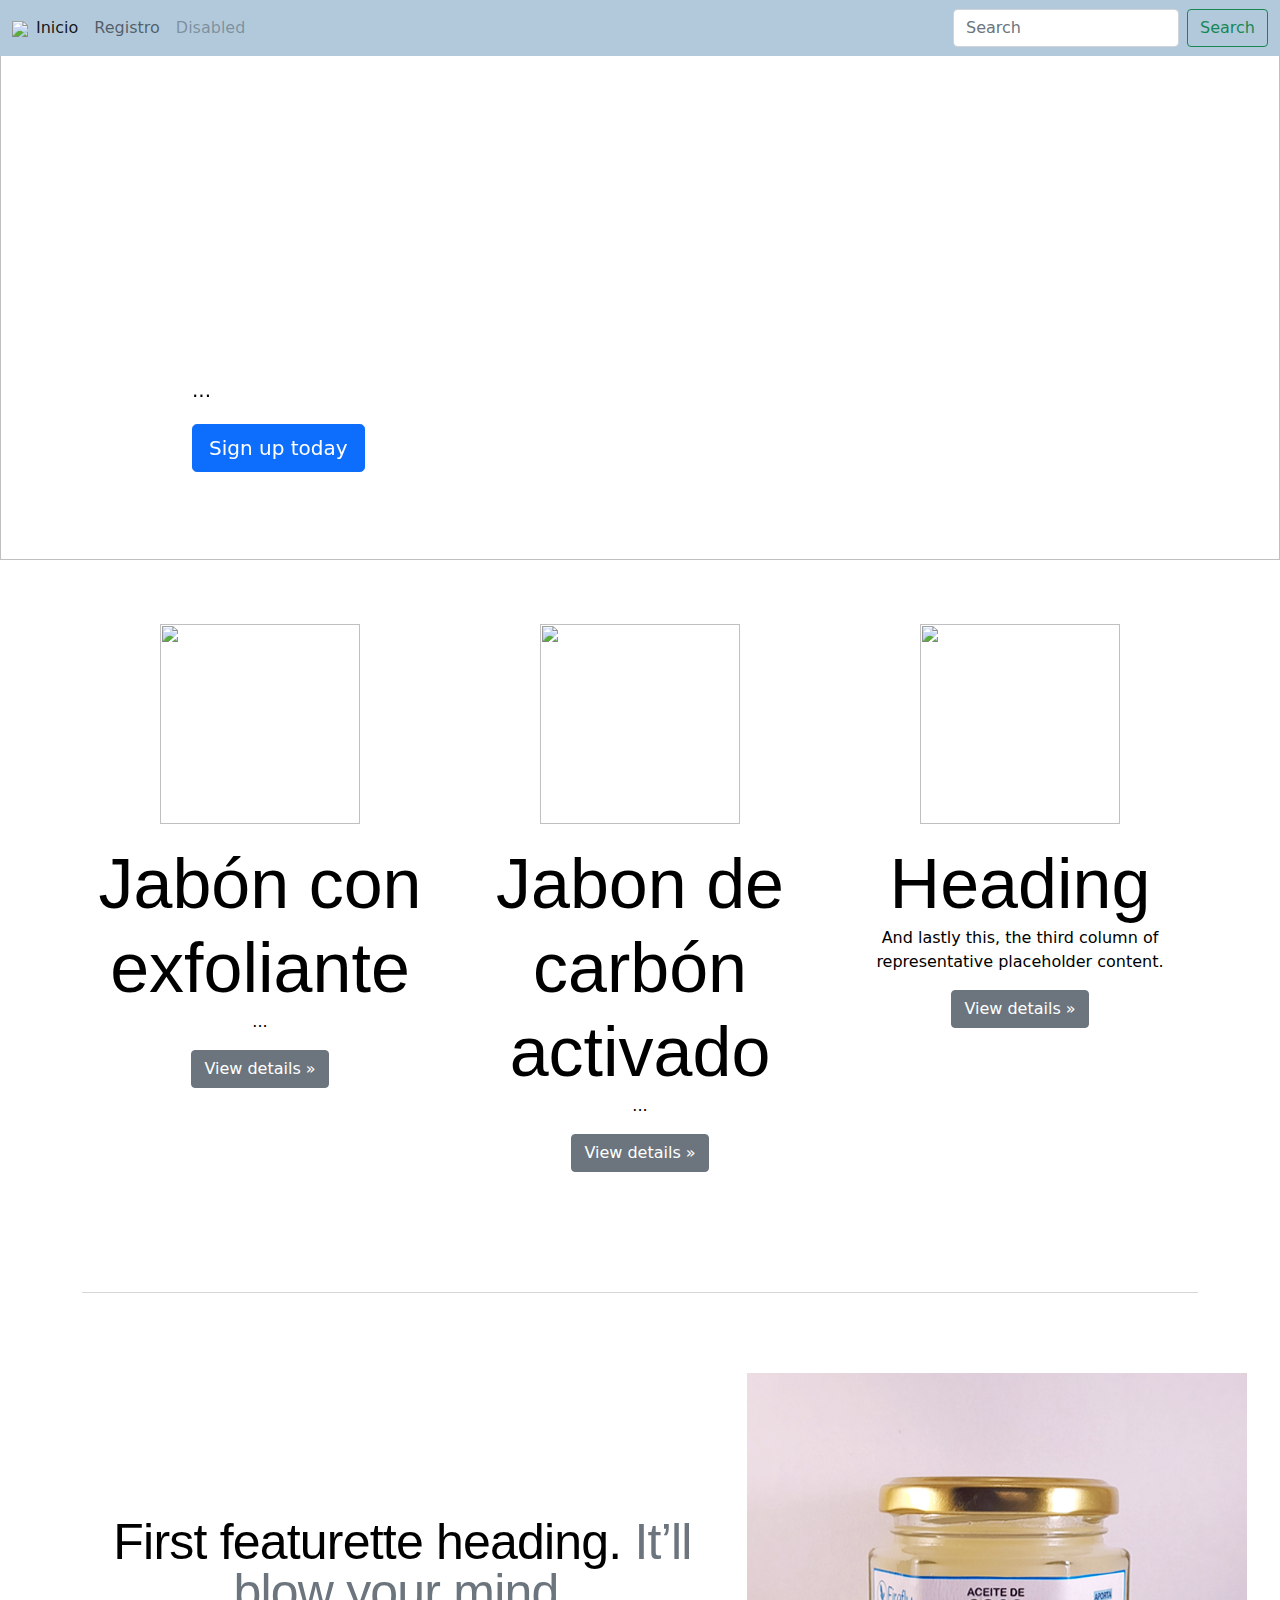
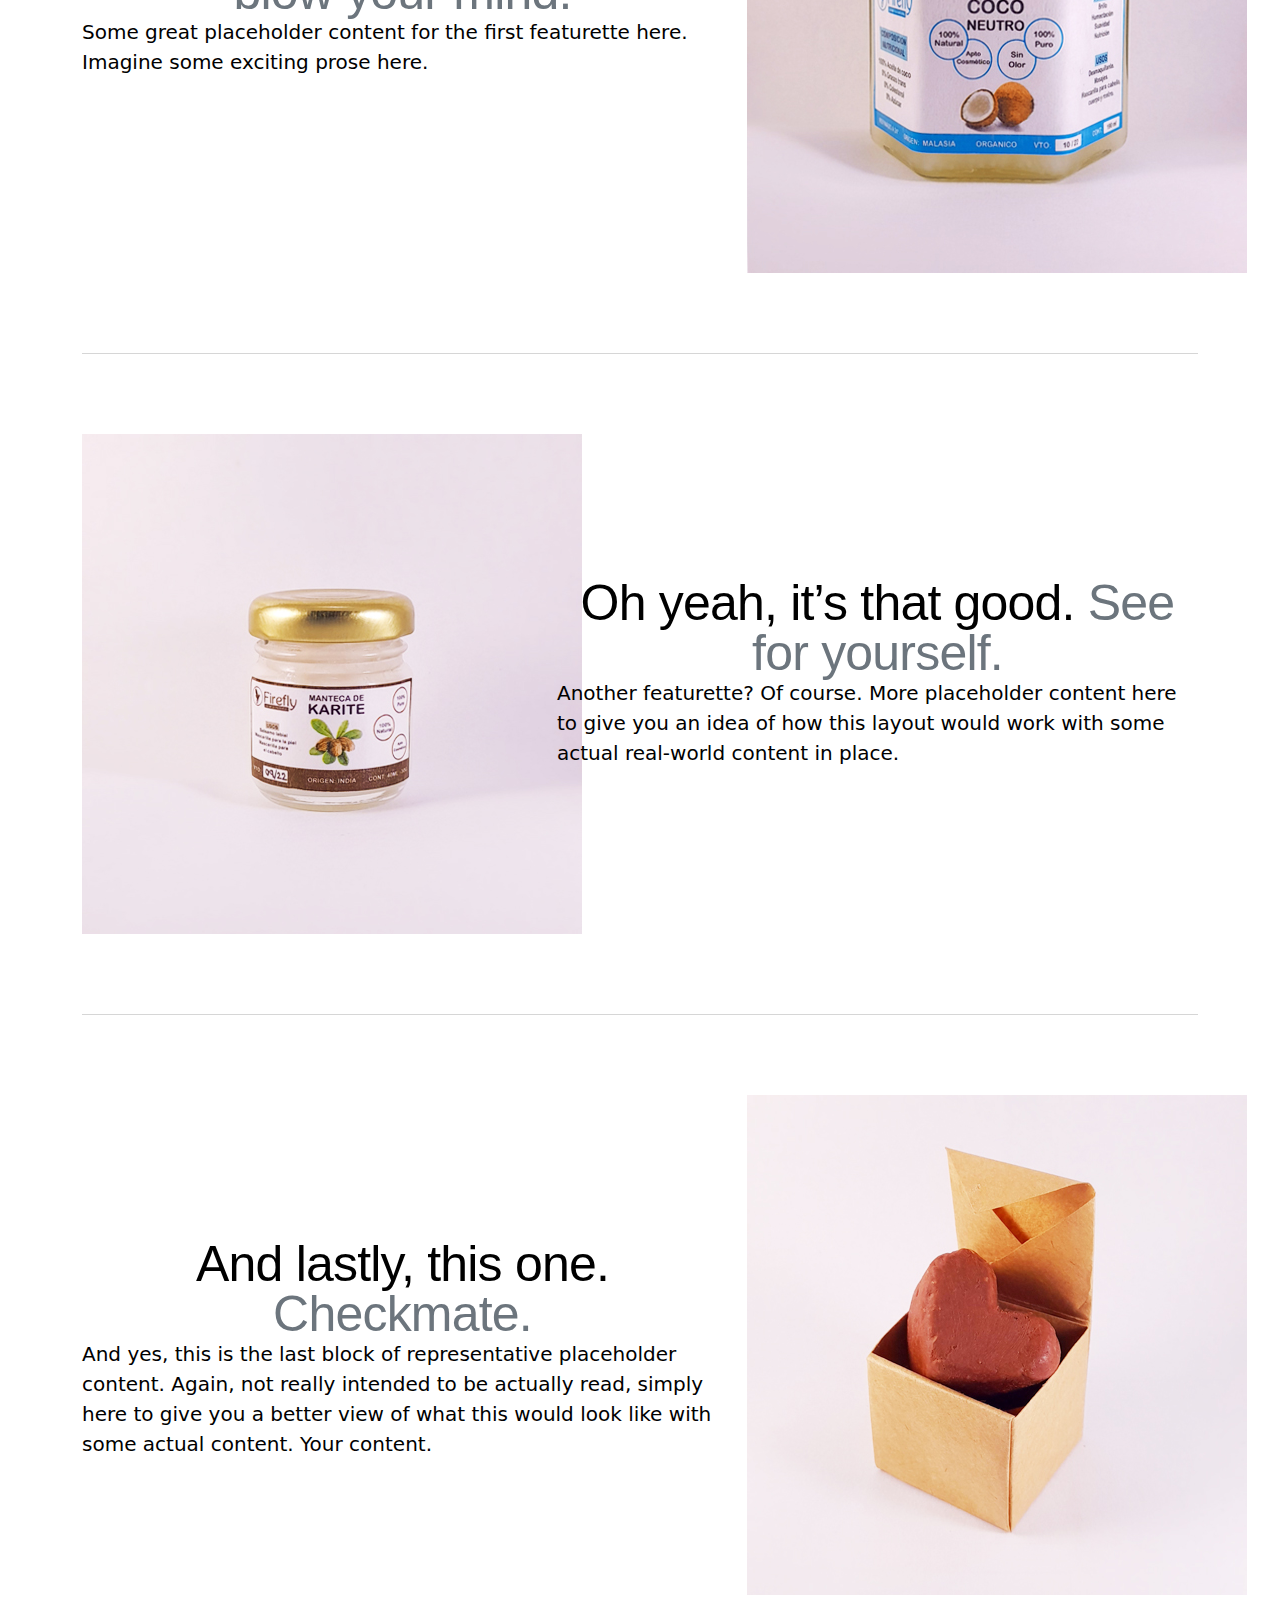
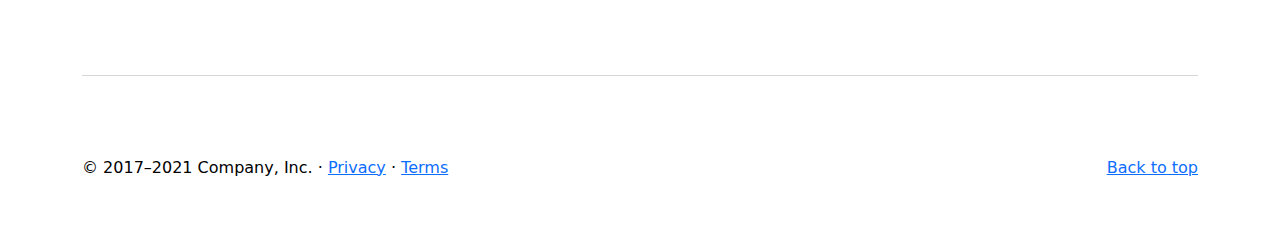
==== Pagina Web/Index.html @ f29e59d7 "Add files via upload" ====
<!doctype html>
<html lang="en">

<head>
  <meta charset="utf-8">
  <meta name="viewport" content="width=device-width, initial-scale=1">
  <meta name="description" content="">
  <meta name="author" content="Mark Otto, Jacob Thornton, and Bootstrap contributors">
  <meta name="generator" content="Hugo 0.88.1">
  <title>Carousel Template · Bootstrap v5.1</title>

  <link rel="canonical" href="https://getbootstrap.com/docs/5.1/examples/carousel/">



  <!-- Bootstrap core CSS -->
  <link href="css/bootstrap.min.css" rel="stylesheet">

  <style>
    .bd-placeholder-img {
      font-size: 1.125rem;
      text-anchor: middle;
      -webkit-user-select: none;
      -moz-user-select: none;
      user-select: none;
    }

    @media (min-width: 768px) {
      .bd-placeholder-img-lg {
        font-size: 3.5rem;
      }
    }
  </style>


  <!-- Custom styles for this template -->
  <link href="css/carousel.css" rel="stylesheet">
  <link href="css/estilo.css" rel="stylesheet">
</head>

<body>

  <header>
    <nav class="navbar navbar-expand-md navbar-light fixed-top" style="background-color: #b1c9db;">
      <div class="container-fluid">
        <a class="firefly" href="#"><img src="img/logofirefly.png"></a>
        <button class="navbar-toggler" type="button" data-bs-toggle="collapse" data-bs-target="#navbarCollapse"
          aria-controls="navbarCollapse" aria-expanded="false" aria-label="Toggle navigation">
          <span class="navbar-toggler-icon"></span>
        </button>
        <div class="collapse navbar-collapse" id="navbarCollapse">
          <ul class="navbar-nav me-auto mb-2 mb-md-0">
            <li class="nav-item">
              <a class="nav-link active" aria-current="page" href="Index.html">Inicio</a>
            </li>
            <li class="nav-item">
              <a class="nav-link" href="register.html">Registro</a>
            </li>
            <li class="nav-item">
              <a class="nav-link disabled">Disabled</a>
            </li>
          </ul>
          <form class="d-flex">
            <input class="form-control me-2" type="search" placeholder="Search" aria-label="Search">
            <button class="btn btn-outline-success" type="submit" onclick="">Search</button>
          </form>
        </div>
      </div>
    </nav>
  </header>

  <main>

    <div id="myCarousel" class="carousel slide" data-bs-ride="carousel">
      <div class="carousel-indicators">
        <button type="button" data-bs-target="#myCarousel" data-bs-slide-to="0" class="active" aria-current="true"
          aria-label="Slide 1"></button>
        <button type="button" data-bs-target="#myCarousel" data-bs-slide-to="1" aria-label="Slide 2"></button>
        <button type="button" data-bs-target="#myCarousel" data-bs-slide-to="2" aria-label="Slide 3"></button>
      </div>
      <div class="carousel-inner">
        <div class="carousel-item active">
          <!--<svg class="bd-placeholder-img" width="100%" height="100%" xmlns="http://www.w3.org/2000/svg" aria-hidden="true" preserveAspectRatio="xMidYMid slice" focusable="false"><rect width="100%" height="100%" fill="#777"/>
        </svg>-->
          <img class="carbon_activado" alt="">
          <div class="container">
            <div class="carousel-caption text-start">
              <h1>Jabón Carbón Activado</h1>
              <p>...</p>
              <p><a class="btn btn-lg btn-primary" href="#">Sign up today</a></p>
            </div>
          </div>
        </div>
        <div class="carousel-item">
          <svg class="bd-placeholder-img" width="100%" height="100%" xmlns="http://www.w3.org/2000/svg"
            aria-hidden="true" preserveAspectRatio="xMidYMid slice" focusable="false">
            <rect width="100%" height="100%" fill="#777" />
          </svg>
          <img src="img/pexels-taryn-elliott-5235103.jpg" alt="">
          <div class="container">
            <div class="carousel-caption">
              <h1>Naturaleza</h1>
              <p>...</p>
              <p><a class="btn btn-lg btn-primary" href="#">Learn more</a></p>
            </div>
          </div>
        </div>
        <div class="carousel-item">
          <svg class="bd-placeholder-img" width="100%" height="100%" xmlns="http://www.w3.org/2000/svg"
            aria-hidden="true" preserveAspectRatio="xMidYMid slice" focusable="false">
            <rect width="100%" height="100%" fill="#777" />
          </svg>
          <img src="img/pexels-scott-webb-305821.jpg" alt="">
          <div class="container">
            <div class="carousel-caption text-end">
              <h1>Aloe Vera.</h1>
              <p>Una breve descripcion</p>
              <p><a class="btn btn-lg btn-primary" href="#">Browse gallery</a></p>
            </div>
          </div>
        </div>
      </div>
      <button class="carousel-control-prev" type="button" data-bs-target="#myCarousel" data-bs-slide="prev">
        <span class="carousel-control-prev-icon" aria-hidden="true"></span>
        <span class="visually-hidden">Previous</span>
      </button>
      <button class="carousel-control-next" type="button" data-bs-target="#myCarousel" data-bs-slide="next">
        <span class="carousel-control-next-icon" aria-hidden="true"></span>
        <span class="visually-hidden">Next</span>
      </button>
    </div>


    <!-- Marketing messaging and featurettes
  ================================================== -->
    <!-- Wrap the rest of the page in another container to center all the content. -->

    <div class="container marketing">

      <!-- Three columns of text below the carousel -->
      <div class="row">
        <div class="col-lg-4">
          <!--<svg class="bd-placeholder-img" width="140" height="140" xmlns="http://www.w3.org/2000/svg" role="img" aria-label="Placeholder: 140x140" preserveAspectRatio="xMidYMid slice" focusable="false"><title>Placeholder</title><rect width="100%" height="100%" fill="#777"/><text x="50%" y="50%" fill="#777" dy=".3em">140x140</text></svg>-->
          <img src="img/Jabon_1.jpeg" style="height: 200px; width: 200px;">
          <h2>Jabón con exfoliante</h2>
          <p>...</p>
          <p><a class="btn btn-secondary" href="#">View details &raquo;</a></p>
        </div><!-- /.col-lg-4 -->
        <div class="col-lg-4">
          <!--<svg class="bd-placeholder-img" width="140" height="140" xmlns="http://www.w3.org/2000/svg" role="img" aria-label="Placeholder: 140x140" preserveAspectRatio="xMidYMid slice" focusable="false"><title>Placeholder</title><rect width="100%" height="100%" fill="#777"/><text x="50%" y="50%" fill="#777" dy=".3em">140x140</text></svg>-->
          <img src="img/carbon_activado_1.jpg" style="height: 200px; width: 200px;">
          <h2>Jabon de carbón activado</h2>
          <p>...</p>
          <p><a class="btn btn-secondary" href="#">View details &raquo;</a></p>
        </div><!-- /.col-lg-4 para hacerlos redondos agregar al lado de bd-placeholder-img rounded-circle -->
        <div class="col-lg-4">
          <!--<svg class="bd-placeholder-img" width="140" height="140" xmlns="http://www.w3.org/2000/svg" role="img" aria-label="Placeholder: 140x140" preserveAspectRatio="xMidYMid slice" focusable="false"><title>Placeholder</title><rect width="100%" height="100%" fill="#777"/><text x="50%" y="50%" fill="#777" dy=".3em">140x140</text></svg>-->
          <img src="img/jabon_2.jpeg" style="height: 200px; width: 200px;">
          <h2>Heading</h2>
          <p>And lastly this, the third column of representative placeholder content.</p>
          <p><a class="btn btn-secondary" href="#">View details &raquo;</a></p>
        </div><!-- /.col-lg-4 -->
      </div><!-- /.row -->


      <!-- START THE FEATURETTES -->

      <hr class="featurette-divider">

      <div class="row featurette">
        <div class="col-md-7">
          <h2 class="featurette-heading">First featurette heading. <span class="text-muted">It’ll blow your mind.</span>
          </h2>
          <p class="lead">Some great placeholder content for the first featurette here. Imagine some exciting prose
            here.</p>
        </div>
        <div class="col-md-5">
          <img alt="" src="img/07.jpg">
        </div>
      </div>

      <hr class="featurette-divider">

      <div class="row featurette">
        <div class="col-md-7 order-md-2">
          <h2 class="featurette-heading">Oh yeah, it’s that good. <span class="text-muted">See for yourself.</span></h2>
          <p class="lead">Another featurette? Of course. More placeholder content here to give you an idea of how this
            layout would work with some actual real-world content in place.</p>
        </div>
        <div class="col-md-5 order-md-1">
          <img alt="" src="img/02.jpg">
        </div>
      </div>

      <hr class="featurette-divider">

      <div class="row featurette">
        <div class="col-md-7">
          <h2 class="featurette-heading">And lastly, this one. <span class="text-muted">Checkmate.</span></h2>
          <p class="lead">And yes, this is the last block of representative placeholder content. Again, not really
            intended to be actually read, simply here to give you a better view of what this would look like with some
            actual content. Your content.</p>
        </div>
        <div class="col-md-5">
          <img alt="" src="img/03.jpg">
        </div>
      </div>

      <hr class="featurette-divider">

      <!-- /END THE FEATURETTES -->

    </div><!-- /.container -->


    <!-- FOOTER -->
    <footer class="container">
      <p class="float-end"><a href="#">Back to top</a></p>
      <p>&copy; 2017–2021 Company, Inc. &middot; <a href="#">Privacy</a> &middot; <a href="#">Terms</a></p>
    </footer>
  </main>


  <script src="js/bootstrap.bundle.min.js"></script>


</body>

</html>
---- Pagina Web/css/carousel.css ----
/* GLOBAL STYLES
-------------------------------------------------- */
/* Padding below the footer and lighter body text */

body {
  padding-top: 3rem;
  padding-bottom: 3rem;
  color: #5a5a5a;
}


/* CUSTOMIZE THE CAROUSEL
-------------------------------------------------- */

/* Carousel base class */
.carousel {
  margin-bottom: 4rem;
}
/* Since positioning the image, we need to help out the caption */
.carousel-caption {
  bottom: 3rem;
  z-index: 10;
}

/* Declare heights because of positioning of img element */
.carousel-item {
  height: 32rem;
}
.carousel-item > img {
  position: absolute;
  top: 0;
  left: 0;
  min-width: 100%;
  height: 32rem;
}


/* MARKETING CONTENT
-------------------------------------------------- */

/* Center align the text within the three columns below the carousel */
.marketing .col-lg-4 {
  margin-bottom: 1.5rem;
  text-align: center;
}
.marketing h2 {
  font-weight: 400;
}
/* rtl:begin:ignore */
.marketing .col-lg-4 p {
  margin-right: .75rem;
  margin-left: .75rem;
}
/* rtl:end:ignore */


/* Featurettes
------------------------- */

.featurette-divider {
  margin: 5rem 0; /* Space out the Bootstrap <hr> more */
}

/* Thin out the marketing headings */
.featurette-heading {
  font-weight: 300;
  line-height: 1;
  /* rtl:remove */
  letter-spacing: -.05rem;
}


/* RESPONSIVE CSS
-------------------------------------------------- */

@media (min-width: 40em) {
  /* Bump up size of carousel content */
  .carousel-caption p {
    margin-bottom: 1.25rem;
    font-size: 1.25rem;
    line-height: 1.4;
  }

  .featurette-heading {
    font-size: 50px;
  }
}

@media (min-width: 62em) {
  .featurette-heading {
    margin-top: 7rem;
  }
}
---- Pagina Web/css/estilo.css ----
p {
  color: black;
}
nav {
  background-color: rgb(168, 223, 240);
}

.carbon_activado{
  background-image: url("../img/carbon_activado_2.jpg") ;
  background-repeat: no-repeat;
  background-size: cover;
}

@media (max-width: 500px) {
  .carbon_activado{
    background-image: url("../img/carbon_activado_1.jpg") ;
    background-repeat: no-repeat;
  }
}

body {
  display: flex;
  flex-direction:column;
}
main {
  background-image: url("../img/carbon_activado.jpg");
  background-repeat: no-repeat;
  display: grid;
  height: 100%;
  width: 100%;
 
}

.foto {
  grid-column: 1 / 6;
  grid-row: 1 / 5;
  height: 600px;
  width: 25%;
  text-align: center;
}

.login {
  grid-column: 9 / 12;
  grid-row: 1 / 5;
  background-color: white;
  border-top-left-radius:     1em 5em;
  border-bottom-left-radius:  1em 5em;
}
.login label {
  text-align: left;
  
}
h2 {
  padding-top: 5%;
  color: black;
  font-size: 70px;
  font-family: 'Prompt', sans-serif;
  text-align: center;
  margin: auto;
}

.contenedor_datos {
  margin: auto;
  padding-top: 5%;
  padding-right: 4%;
  width: 90%;
  padding-left: 4%;

}
.boton {
  padding-top: 5%;
}
.boton button {
  width: 100%;
}

.cuenta {
  padding-top: 5%;
  padding-left: 20%;
}

.cuenta p {
  margin: auto;
  font-size: 20px;
}
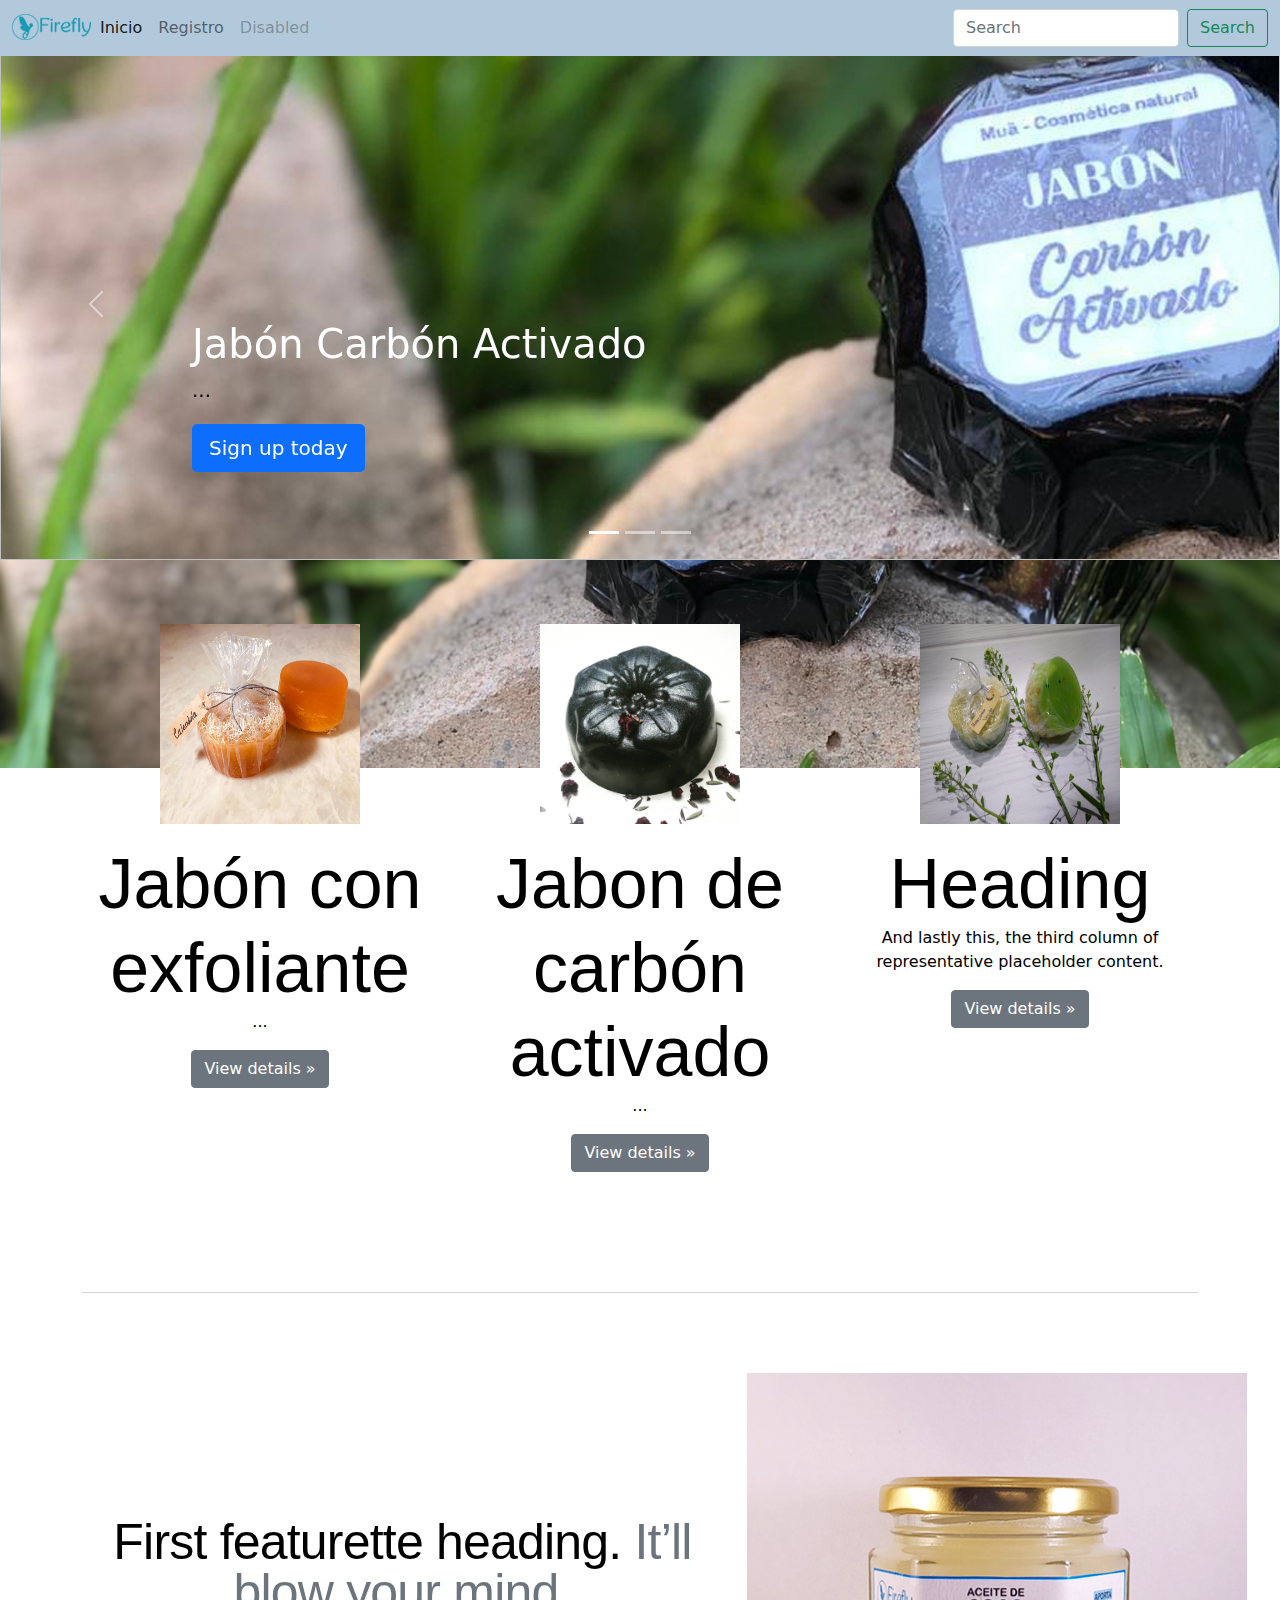
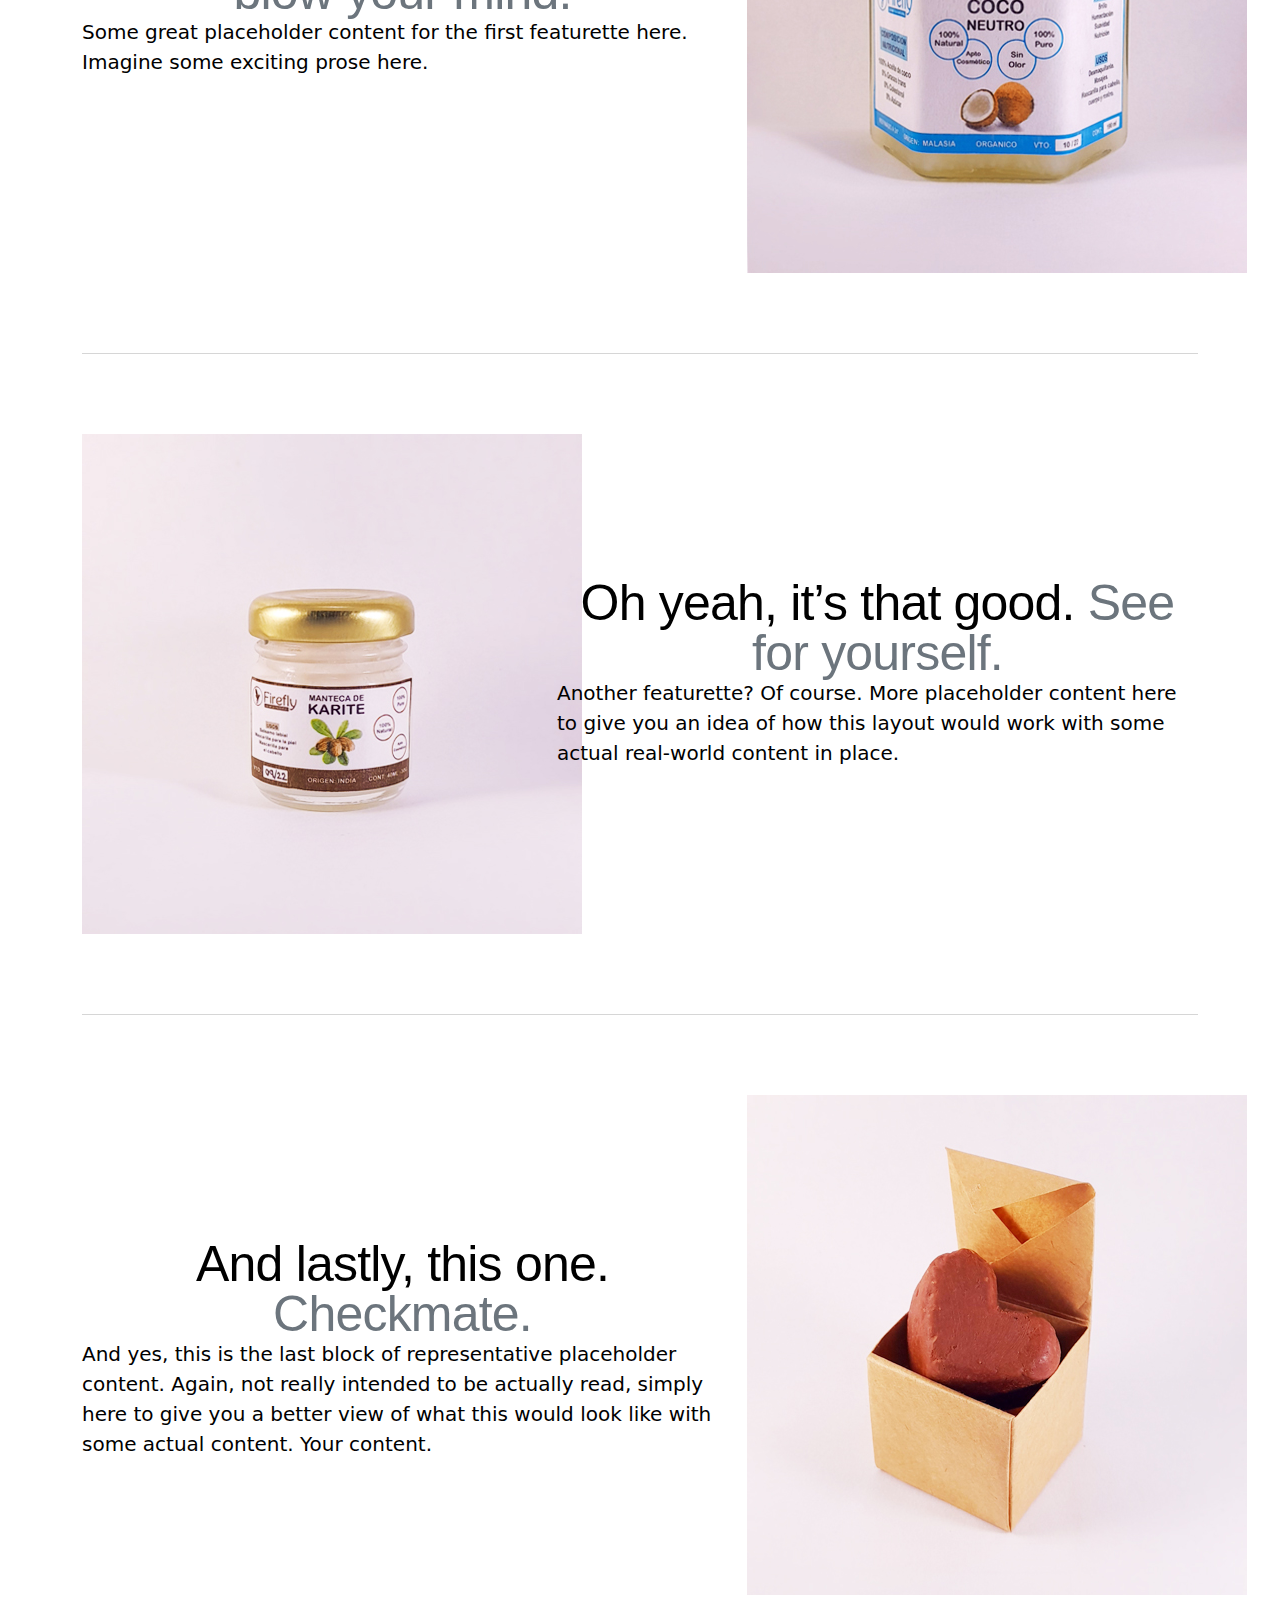
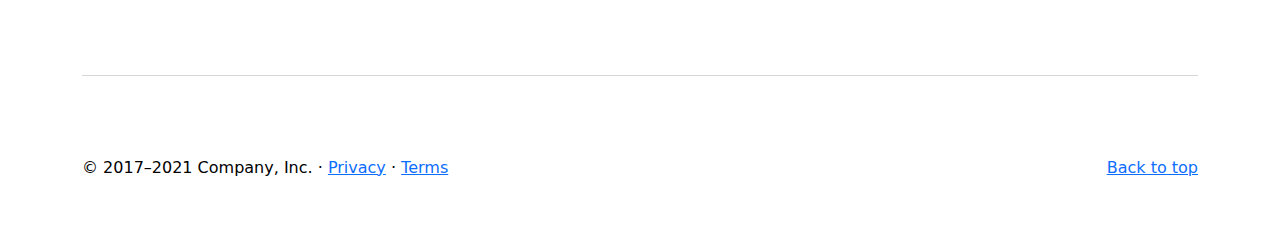
==== commit 30ab44a6: "cambio de titulo" ====
--- a/Pagina Web/Index.html
+++ b/Pagina Web/Index.html
@@ -7,7 +7,7 @@
   <meta name="description" content="">
   <meta name="author" content="Mark Otto, Jacob Thornton, and Bootstrap contributors">
   <meta name="generator" content="Hugo 0.88.1">
-  <title>Carousel Template · Bootstrap v5.1</title>
+  <title>Inicio</title>
 
   <link rel="canonical" href="https://getbootstrap.com/docs/5.1/examples/carousel/">
 
@@ -226,4 +226,4 @@
 
 </body>
 
-</html>+</html>
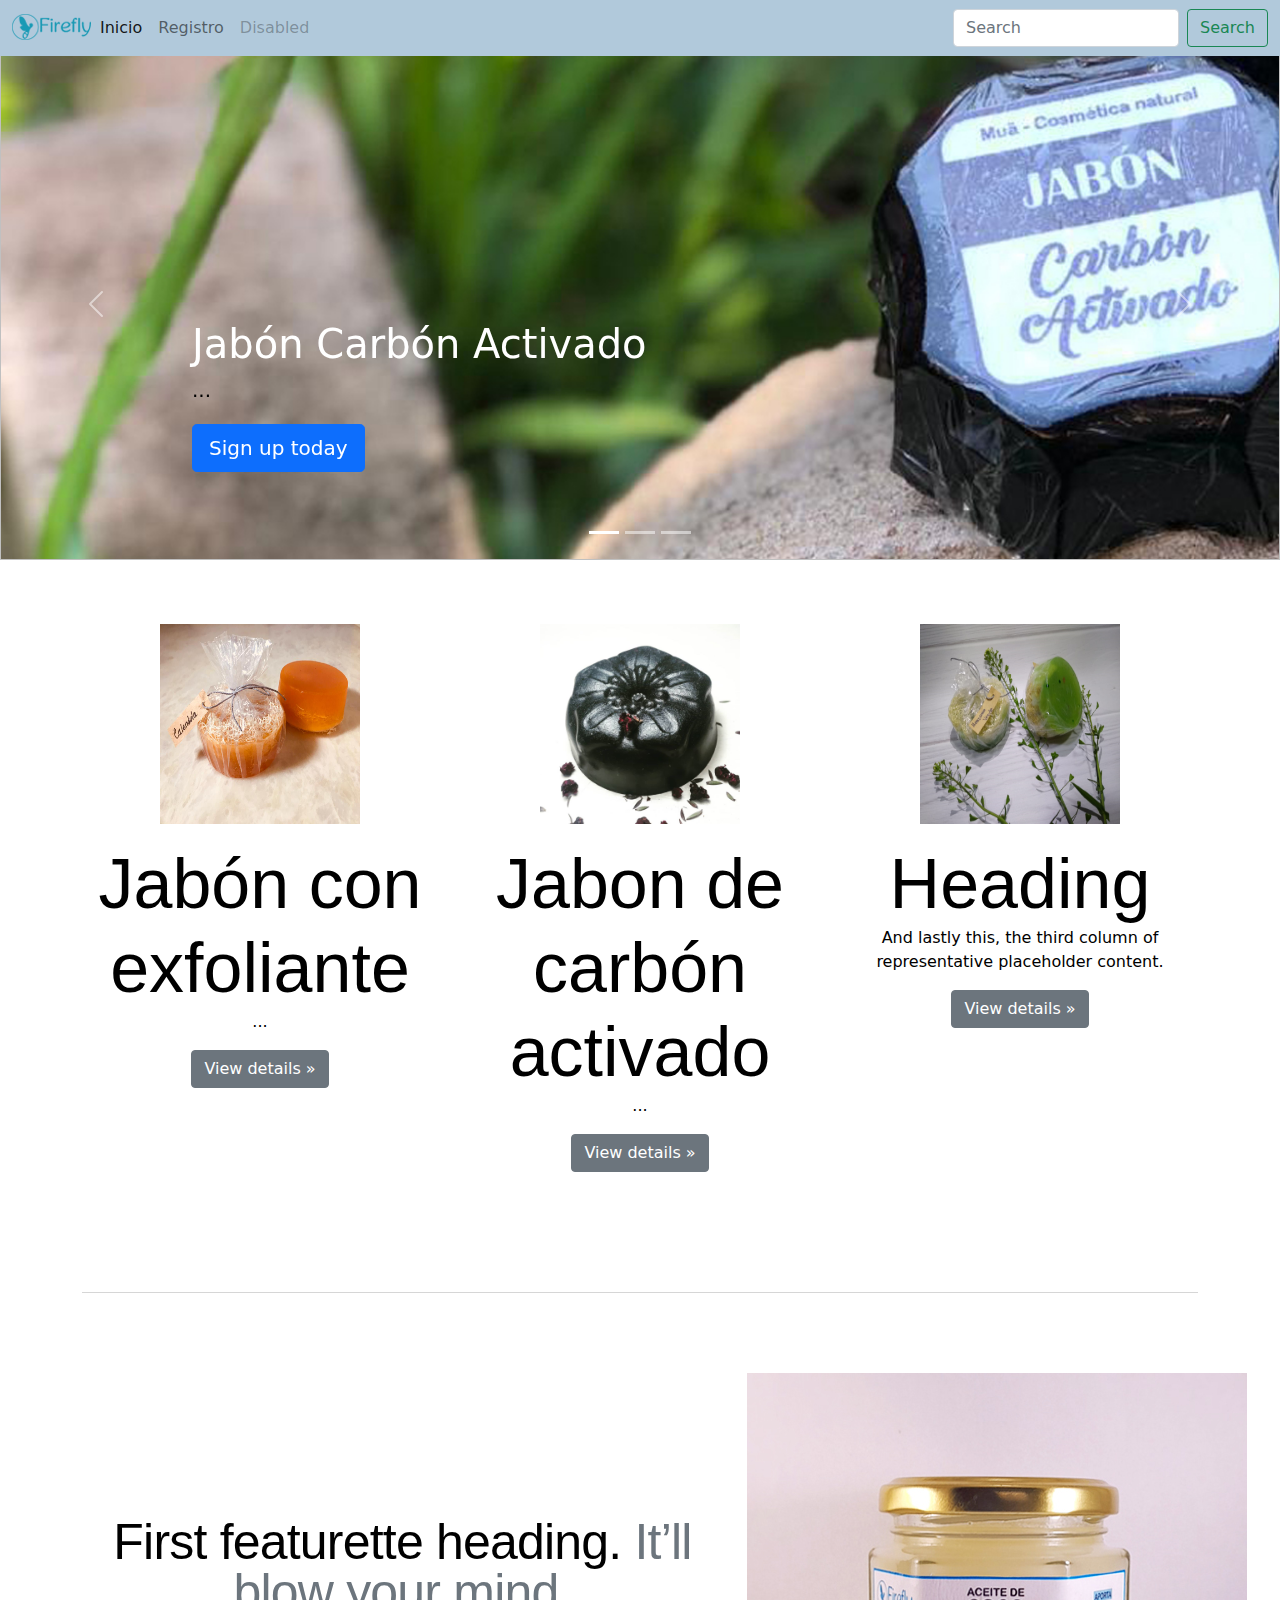
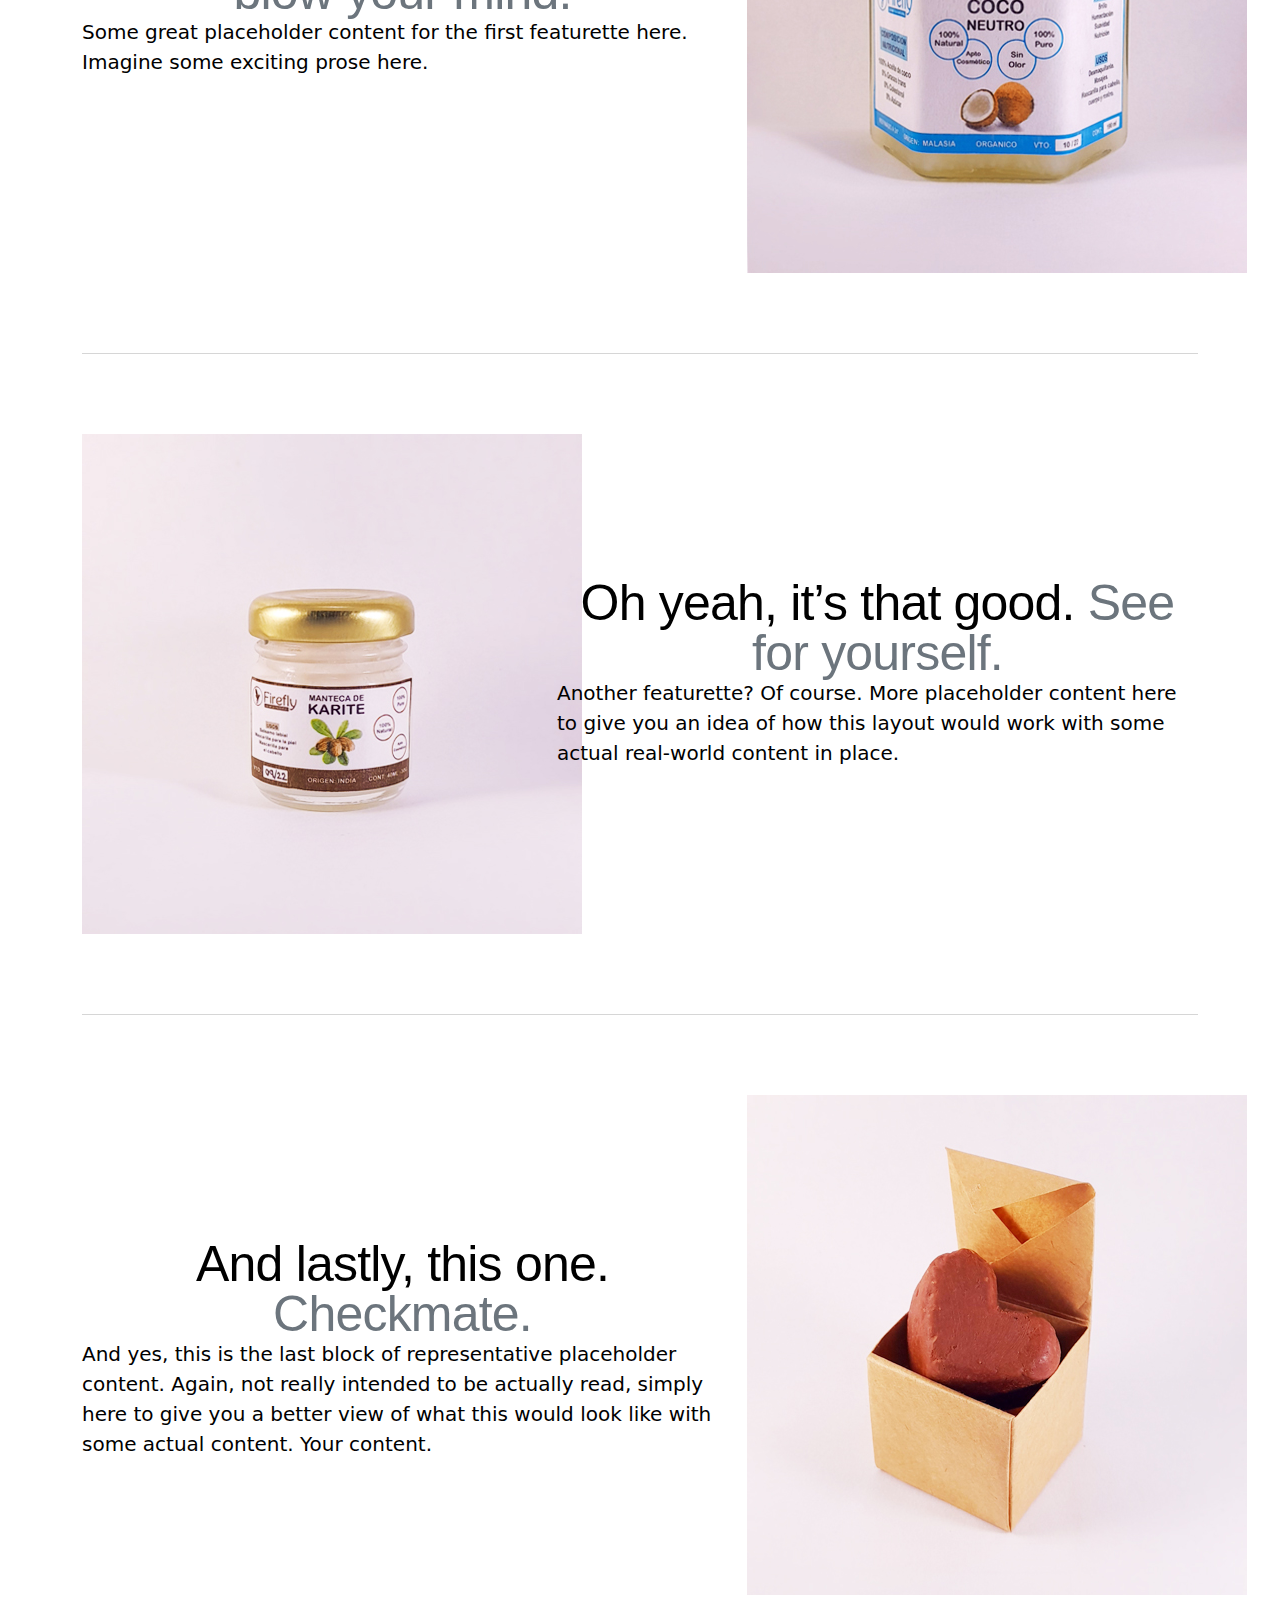
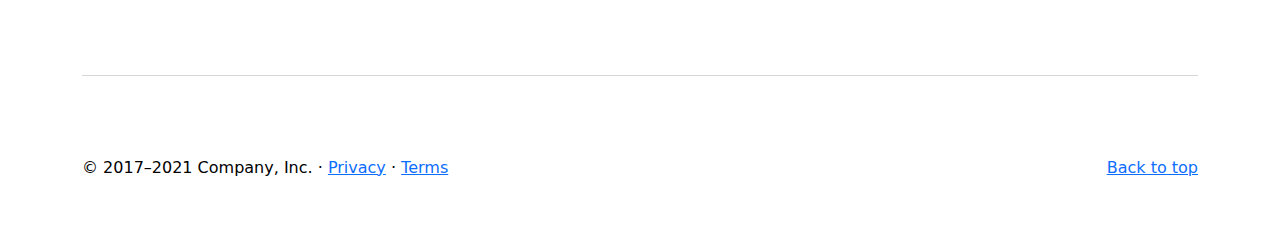
==== commit 893d08c0: "se quita background" ====
--- a/Pagina Web/Index.html
+++ b/Pagina Web/Index.html
@@ -10,7 +10,6 @@
   <title>Inicio</title>
 
   <link rel="canonical" href="https://getbootstrap.com/docs/5.1/examples/carousel/">
-
 
 
   <!-- Bootstrap core CSS -->
@@ -226,4 +225,4 @@
 
 </body>
 
-</html>
+</html>--- a/Pagina Web/css/estilo.css
+++ b/Pagina Web/css/estilo.css
@@ -24,7 +24,6 @@
   flex-direction:column;
 }
 main {
-  background-image: url("../img/carbon_activado.jpg");
   background-repeat: no-repeat;
   display: grid;
   height: 100%;
